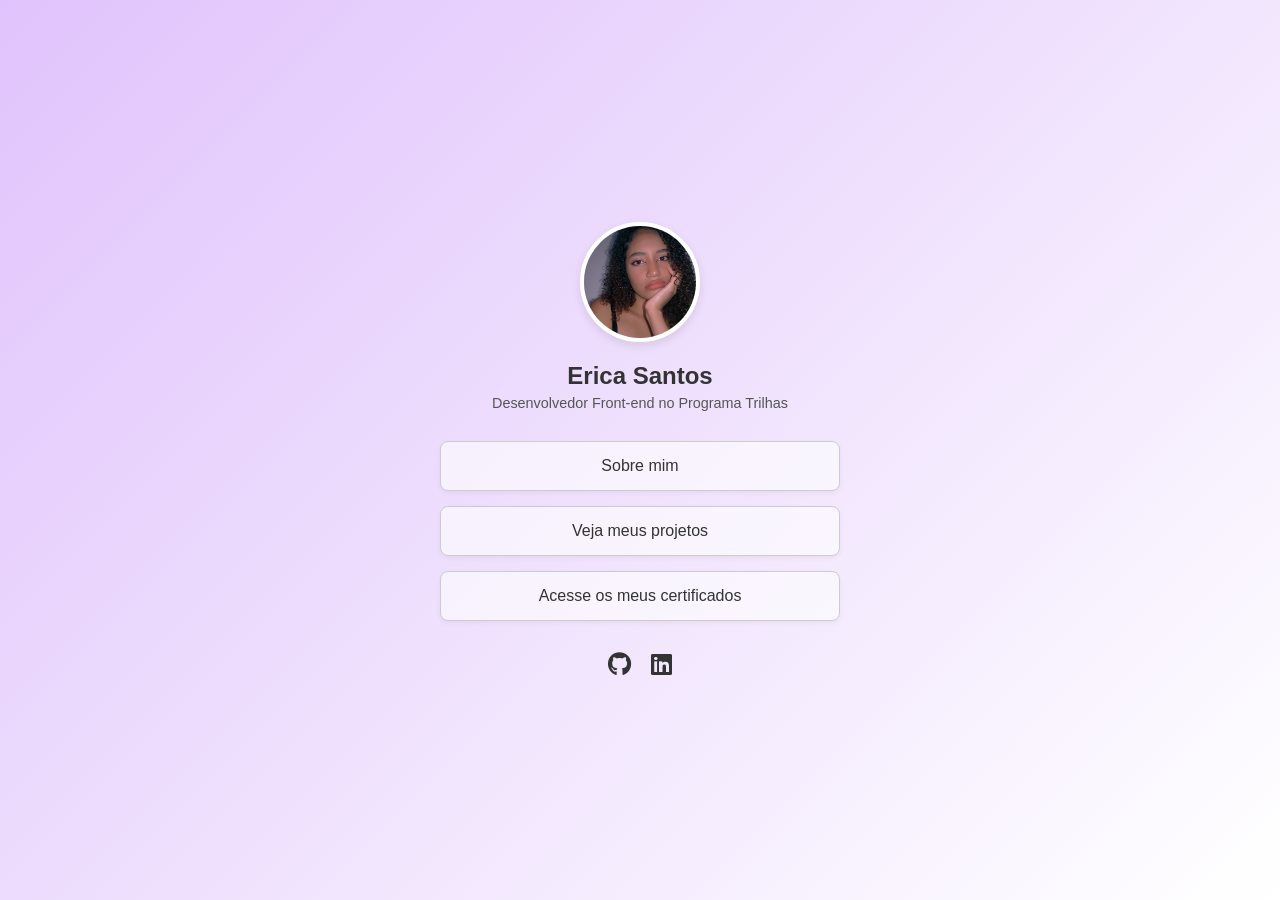
==== index.html @ 5699b68f "Descrição do que você mudou" ====
<!DOCTYPE html>
<html lang="pt-BR">
<head>
    <meta charset="UTF-8">
    <meta name="viewport" content="width=device-width, initial-scale=1.0">
    <title>Meu Portfólio | Início</title>
    <link rel="stylesheet" href="style.css">
    <!-- Link para ícones (Font Awesome) -->
    <link rel="stylesheet" href="https://cdnjs.cloudflare.com/ajax/libs/font-awesome/6.0.0/css/all.min.css">
</head>
<body>

    <div class="container">
        <!-- Substitua 'assets/perfil.jpg' pelo caminho da sua foto -->
        <img src="assets/perfil.jpeg" alt="Minha Foto de Perfil" class="foto-perfil">
        
        <!-- Substitua pelo seu nome -->
        <h1>Erica Santos</h1>
        <p class="cargo">Desenvolvedor Front-end no Programa Trilhas</p>

        <div class="botoes-container">
            <a href="sobre.html" class="btn-principal">Sobre mim</a>
            <a href="projetos.html" class="btn-principal">Veja meus projetos</a>
            <!-- Substitua o link abaixo pelo link da sua pasta do Google Drive -->
            <a href="https://drive.google.com/" target="_blank" class="btn-principal">Acesse os meus certificados</a>
        </div>

        <div class="redes-sociais">
            <!-- Substitua os links pelos seus perfis -->
            <a href="https://github.com/" target="_blank" title="GitHub"><i class="fab fa-github"></i></a>
            <a href="https://linkedin.com/" target="_blank" title="LinkedIn"><i class="fab fa-linkedin"></i></a>
        </div>
    </div>

</body>
</html>
---- style.css ----
/* style.css */
/* Reset básico para remover margens padrão do navegador */
* {
    margin: 0;
    padding: 0;
    box-sizing: border-box;
    font-family: 'Segoe UI', Tahoma, Geneva, Verdana, sans-serif;
}

/* Fundo com gradiente (roxo para branco) conforme o Figma */
body {
    min-height: 100vh;
    display: flex;
    justify-content: center;
    align-items: center;
    background: linear-gradient(135deg, #e0c3fc 0%, #ffffff 100%);
    color: #333;
}

/* Container principal que centraliza tudo */
.container {
    width: 100%;
    max-width: 800px;
    padding: 40px 20px;
    display: flex;
    flex-direction: column;
    align-items: center;
    text-align: center;
}

/* Foto de perfil redonda */
.foto-perfil {
    width: 120px;
    height: 120px;
    border-radius: 50%;
    object-fit: cover;
    border: 4px solid #ffffff;
    box-shadow: 0 4px 10px rgba(0, 0, 0, 0.1);
    margin-bottom: 20px;
}

/* Tipografia */
h1 {
    font-size: 1.5rem;
    margin-bottom: 5px;
    font-weight: 600;
}

.cargo {
    font-size: 0.9rem;
    color: #555;
    margin-bottom: 30px;
}

/* Estilo dos Botões (Página Inicial) */
.botoes-container {
    display: flex;
    flex-direction: column;
    gap: 15px;
    width: 100%;
    max-width: 400px;
}

.btn-principal {
    display: block;
    width: 100%;
    padding: 15px;
    background-color: rgba(255, 255, 255, 0.6);
    border: 1px solid #ccc;
    border-radius: 8px;
    text-decoration: none;
    color: #333;
    font-weight: 500;
    transition: all 0.3s ease;
    box-shadow: 0 2px 5px rgba(0,0,0,0.05);
}

.btn-principal:hover {
    background-color: #C8A2C8;
    box-shadow: 0 4px 10px rgba(0,0,0,0.15);
    transform: translateY(-2px);
}

/* Redes Sociais */
.redes-sociais {
    margin-top: 30px;
    display: flex;
    gap: 20px;
}

.redes-sociais a {
    color: #333;
    font-size: 1.5rem;
    transition: color 0.3s;
}

.redes-sociais a:hover {
    color: #7b2cbf;
}

/* Estilos da Página "Sobre Mim" */
.texto-sobre {
    max-width: 600px;
    line-height: 1.6;
    color: #444;
    margin-top: 20px;
}

/* Estilos da Página "Projetos" */
.grid-projetos {
    display: grid;
    grid-template-columns: repeat(auto-fit, minmax(250px, 1fr));
    gap: 20px;
    width: 100%;
    margin-top: 30px;
}

.card-projeto {
    background-color: rgba(255, 255, 255, 0.7);
    border-radius: 8px;
    padding: 15px;
    border: 1px solid #ddd;
    display: flex;
    flex-direction: column;
    gap: 10px;
    text-align: left;
    transition: transform 0.3s;
}

.card-projeto:hover {
    transform: translateY(-5px);
    box-shadow: 0 5px 15px rgba(0,0,0,0.1);
}

.imagem-projeto {
    width: 100%;
    height: 150px;
    background-color: #D8BFD8;
    border-radius: 5px;
    object-fit: cover;
}

.btn-projeto {
    display: inline-block;
    padding: 8px 15px;
    background-color: #E6E6FA;
    color: #333;
    text-decoration: none;
    border-radius: 5px;
    font-size: 0.9rem;
    text-align: center;
    transition: background 0.3s;
}

.btn-projeto:hover {
    background-color: #e0e0e0;
}
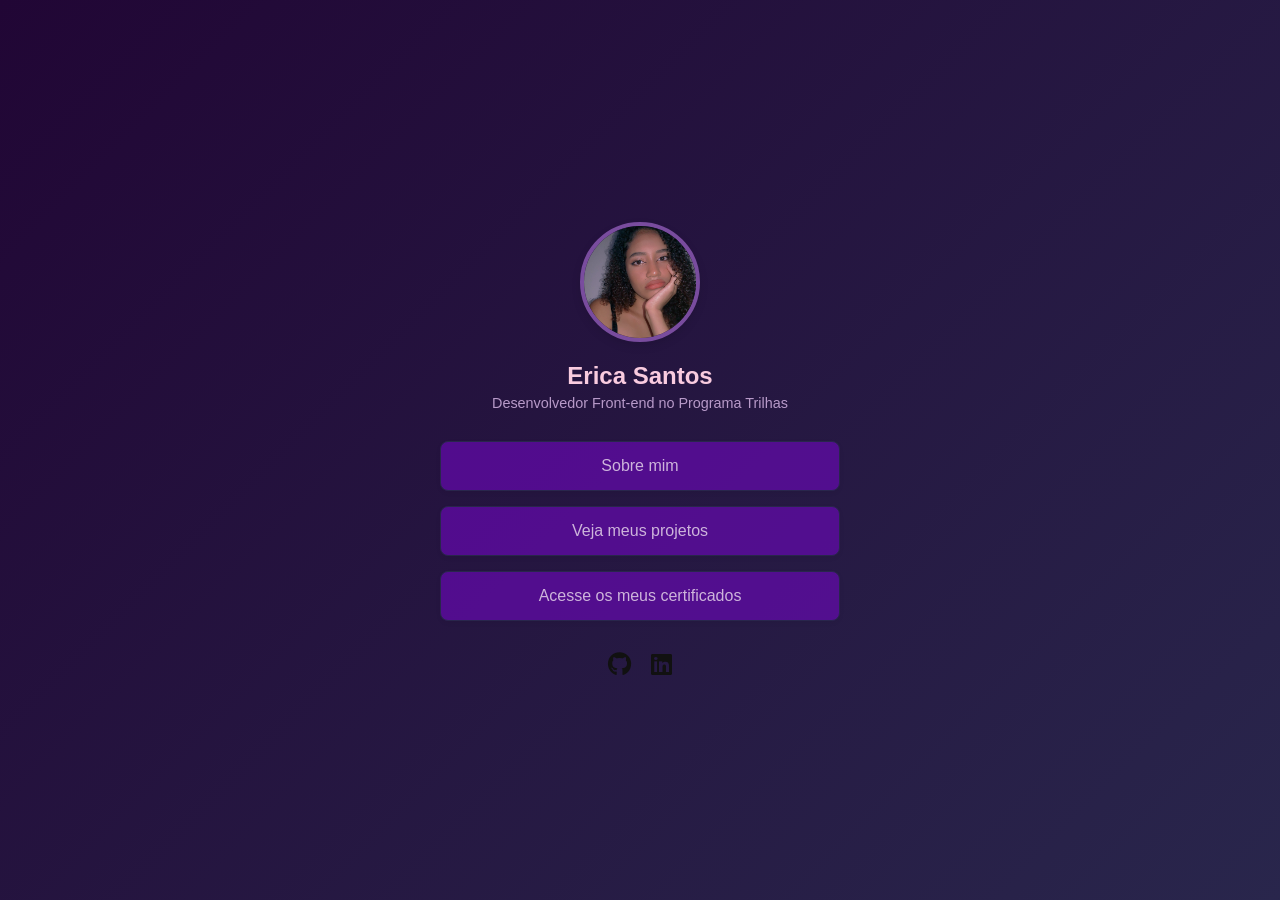
==== commit 5111eaee: "Descrição do que mudou" ====
--- a/index.html
+++ b/index.html
@@ -11,7 +11,7 @@
 <body>
 
     <div class="container">
-        <!-- Substitua 'assets/perfil.jpg' pelo caminho da sua foto -->
+        <!-- 'assets/perfil.jpg' pelo caminho da sua foto -->
         <img src="assets/perfil.jpeg" alt="Minha Foto de Perfil" class="foto-perfil">
         
         <!-- Substitua pelo seu nome -->
@@ -22,13 +22,14 @@
             <a href="sobre.html" class="btn-principal">Sobre mim</a>
             <a href="projetos.html" class="btn-principal">Veja meus projetos</a>
             <!-- Substitua o link abaixo pelo link da sua pasta do Google Drive -->
-            <a href="https://drive.google.com/" target="_blank" class="btn-principal">Acesse os meus certificados</a>
+            <a href="https://drive.google.com/drive/folders/189Kx8ERG0a9kGh7r1-AqYJuUKNt2alTT?usp=drive_link" target="_blank" class="btn-principal">Acesse os meus certificados</a>
         </div>
 
         <div class="redes-sociais">
             <!-- Substitua os links pelos seus perfis -->
-            <a href="https://github.com/" target="_blank" title="GitHub"><i class="fab fa-github"></i></a>
-            <a href="https://linkedin.com/" target="_blank" title="LinkedIn"><i class="fab fa-linkedin"></i></a>
+            <a href="https://github.com/parkyui/portif-lio-trilhas" target="_blank" title="GitHub"><i class="fab fa-github"></i></a>
+            <a href="https://www.linkedin.com/public-profile/settings/?trk=d_flagship3_profile_self_view_public_profile&lipi=urn%3Ali%3Apage%3Ad_flagship3_profile_view_base%3BQRMdwkJbTR2xb09IbdBTgw%3D%3D" target="_blank" title="LinkedIn"><i class="fab fa-linkedin"></i></a>
+
         </div>
     </div>
 
--- a/style.css
+++ b/style.css
@@ -13,8 +13,8 @@
     display: flex;
     justify-content: center;
     align-items: center;
-    background: linear-gradient(135deg, #e0c3fc 0%, #ffffff 100%);
-    color: #333;
+    background: linear-gradient(135deg, #210635 0%, #29264c 100%);
+    color: #f9cbdf;
 }
 
 /* Container principal que centraliza tudo */
@@ -34,7 +34,7 @@
     height: 120px;
     border-radius: 50%;
     object-fit: cover;
-    border: 4px solid #ffffff;
+    border: 4px solid #794c9e;
     box-shadow: 0 4px 10px rgba(0, 0, 0, 0.1);
     margin-bottom: 20px;
 }
@@ -48,7 +48,7 @@
 
 .cargo {
     font-size: 0.9rem;
-    color: #555;
+    color: #b89ac9;
     margin-bottom: 30px;
 }
 
@@ -65,18 +65,18 @@
     display: block;
     width: 100%;
     padding: 15px;
-    background-color: rgba(255, 255, 255, 0.6);
-    border: 1px solid #ccc;
+    background-color: rgba(113, 8, 194, 0.6);
+    border: 1px solid #29264c;
     border-radius: 8px;
     text-decoration: none;
-    color: #333;
+    color: #cdb4db;
     font-weight: 500;
     transition: all 0.3s ease;
     box-shadow: 0 2px 5px rgba(0,0,0,0.05);
 }
 
 .btn-principal:hover {
-    background-color: #C8A2C8;
+    background-color: #7b54c0;
     box-shadow: 0 4px 10px rgba(0,0,0,0.15);
     transform: translateY(-2px);
 }
@@ -89,7 +89,7 @@
 }
 
 .redes-sociais a {
-    color: #333;
+    color: #111111;
     font-size: 1.5rem;
     transition: color 0.3s;
 }
@@ -102,7 +102,7 @@
 .texto-sobre {
     max-width: 600px;
     line-height: 1.6;
-    color: #444;
+    color: #f9cbdf;
     margin-top: 20px;
 }
 
@@ -116,10 +116,10 @@
 }
 
 .card-projeto {
-    background-color: rgba(255, 255, 255, 0.7);
+    background-color: rgba(58, 16, 80, 0.692);
     border-radius: 8px;
     padding: 15px;
-    border: 1px solid #ddd;
+    border: 1px solid #9030c8;
     display: flex;
     flex-direction: column;
     gap: 10px;
@@ -135,7 +135,7 @@
 .imagem-projeto {
     width: 100%;
     height: 150px;
-    background-color: #D8BFD8;
+    background-color: #3b003b;
     border-radius: 5px;
     object-fit: cover;
 }
@@ -153,5 +153,5 @@
 }
 
 .btn-projeto:hover {
-    background-color: #e0e0e0;
+    background-color: #b2cff0;
 }
